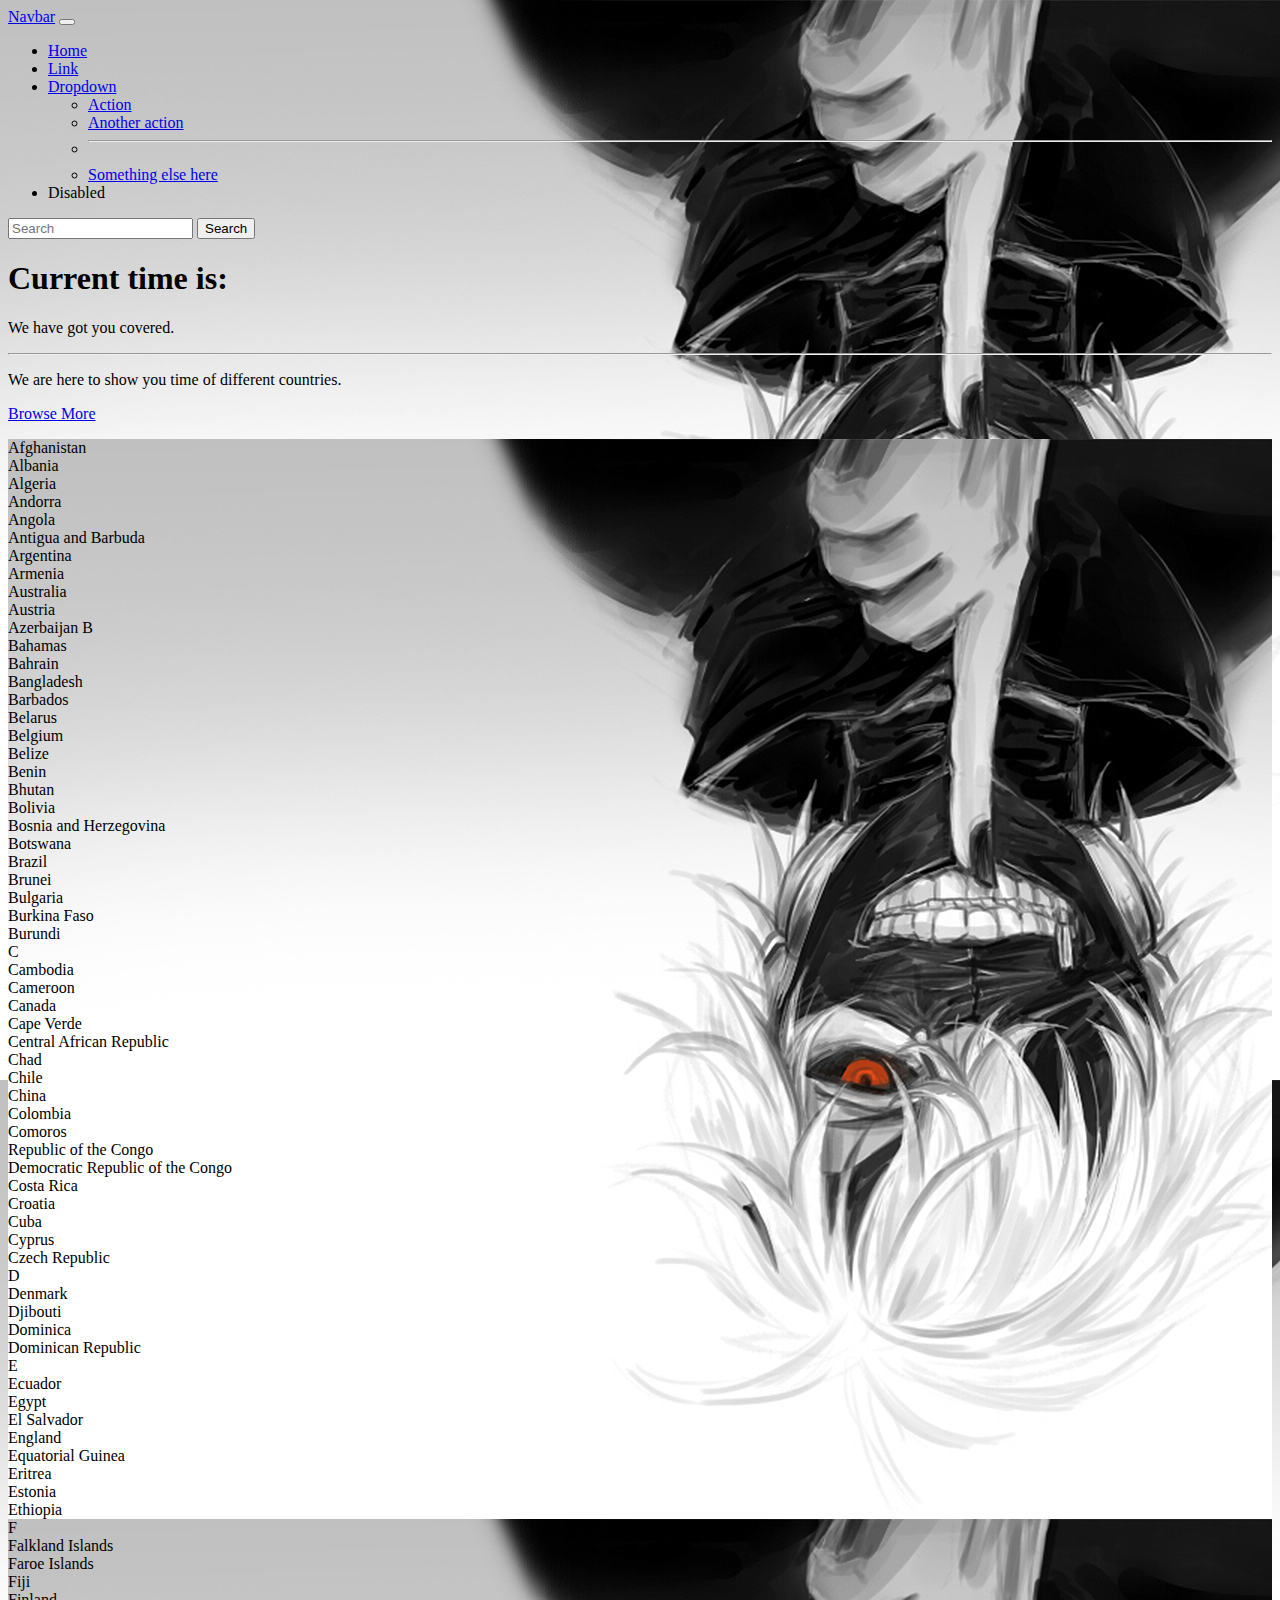
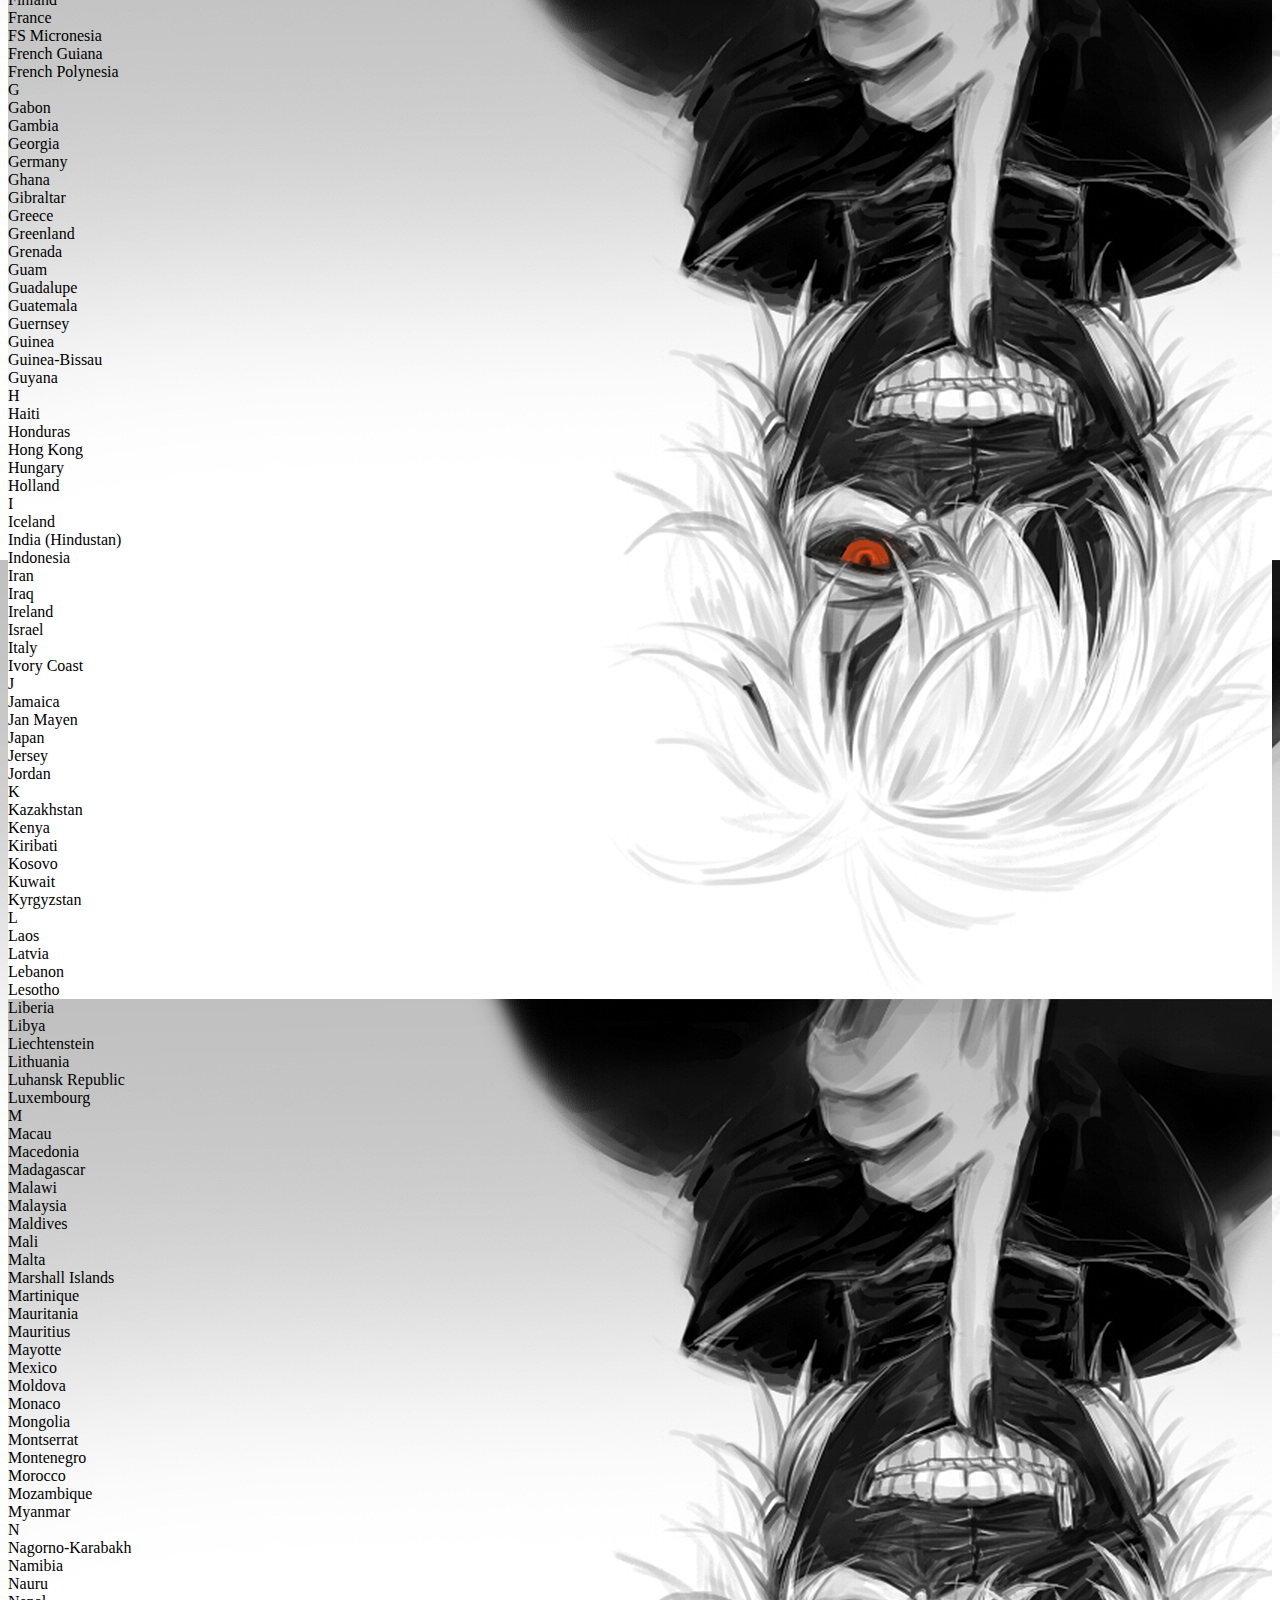
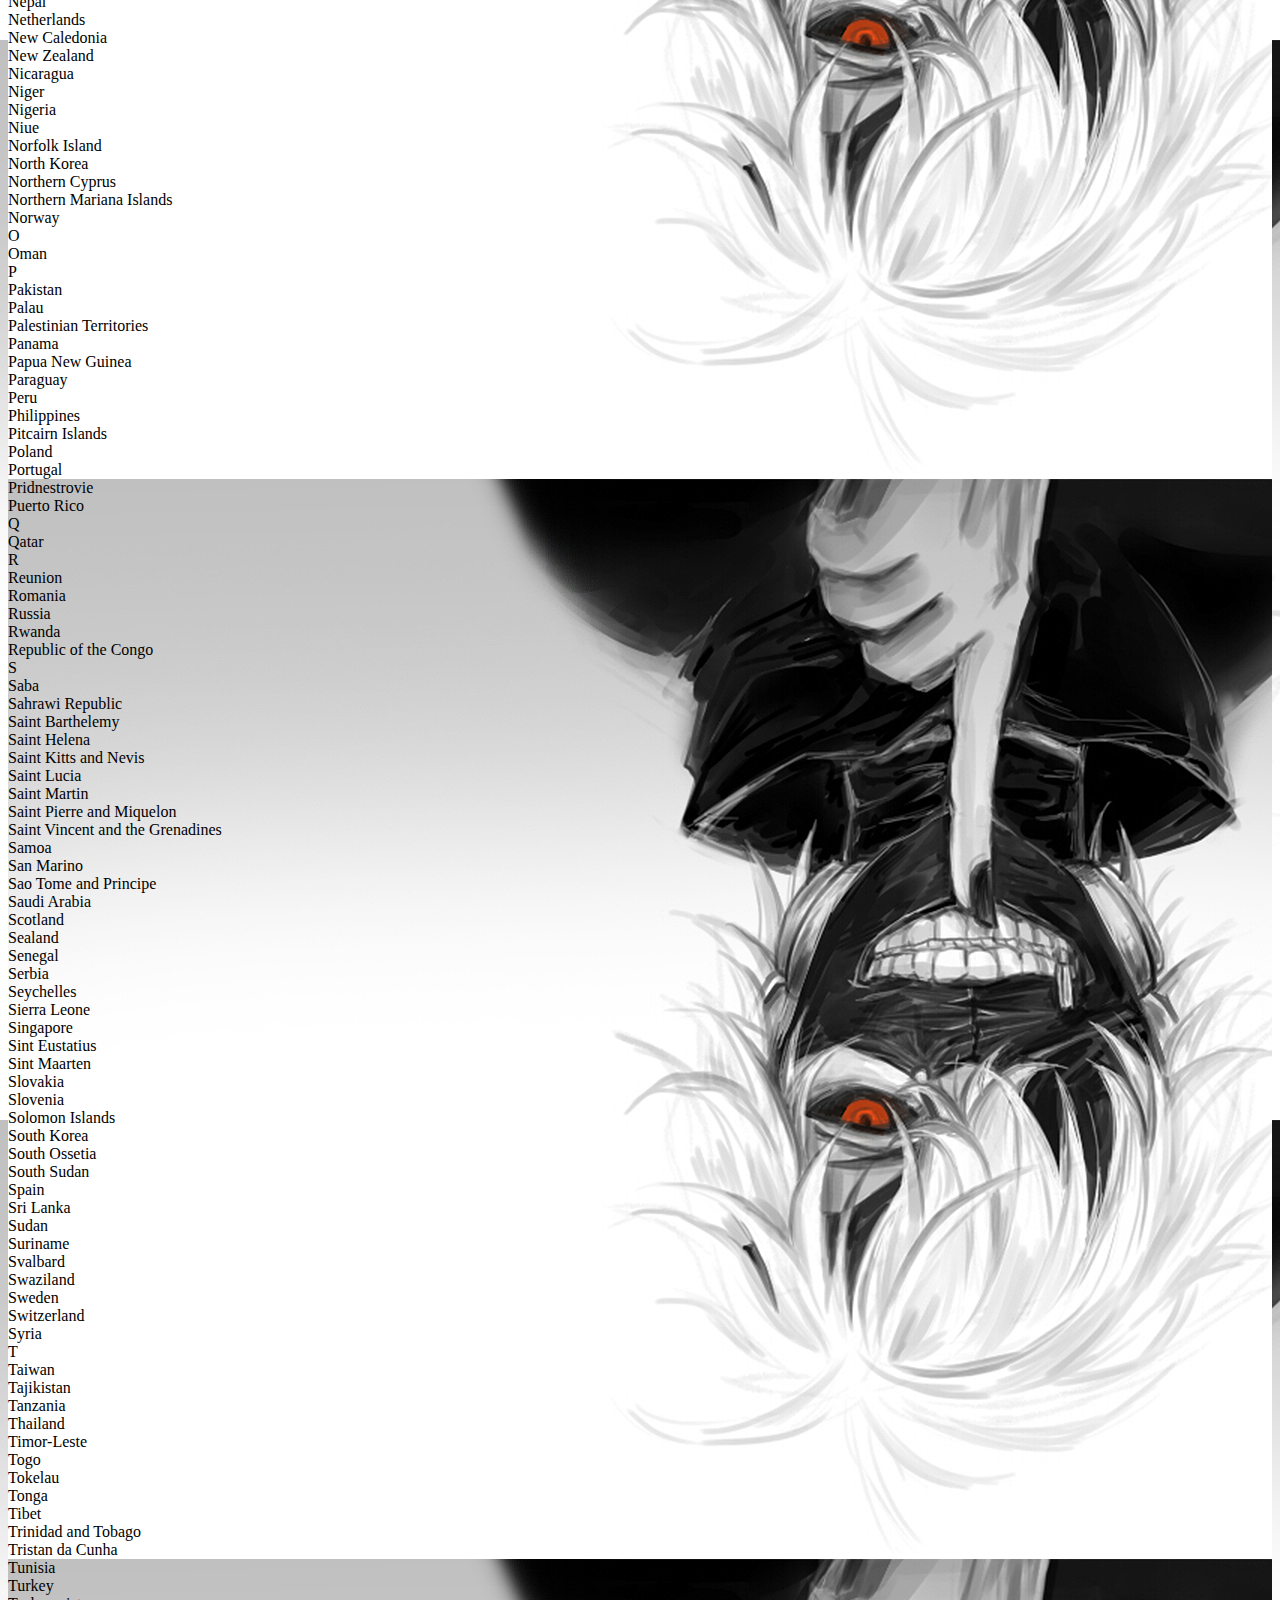
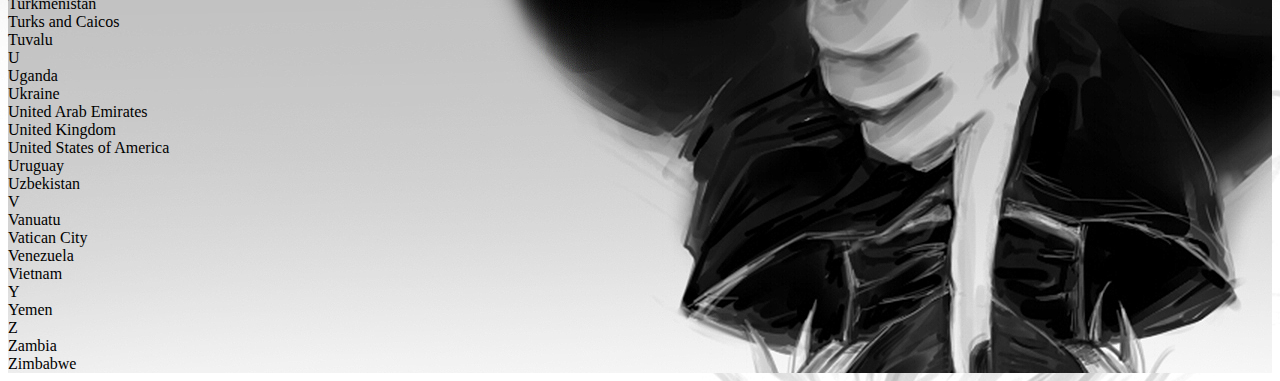
==== project1.html @ 2aa8fe81 "project1" ====
<!DOCTYPE html>
<html lang="en">
  <head>
    <meta charset="utf-8" />
    <meta name="viewport" content="width=device-width, initial-scale=1" />
    <title>Bootstrap demo</title>
    <link
      href="https://cdn.jsdelivr.net/npm/bootstrap@5.2.2/dist/css/bootstrap.min.css"
      rel="stylesheet"
      integrity="sha384-Zenh87qX5JnK2Jl0vWa8Ck2rdkQ2Bzep5IDxbcnCeuOxjzrPF/et3URy9Bv1WTRi"
      crossorigin="anonymous"
    />
    <script>
      let a;
      let date;
      let time;
      setInterval(() => {
        a = new Date();
        date = a.toLocaleDateString();
        time = a.getHours() + ":" + a.getMinutes() + ":" + a.getSeconds();
        document.getElementById("time").innerHTML = time + " on " + date;
      }, 1000);
    </script>
    <style>
        body{
           background-image:url(../545909.jpg);
        }
    </style>
  </head>
  <body>

    <nav class="navbar navbar-expand-lg bg-light">
      <div class="container-fluid">
        <a class="navbar-brand" href="#">Navbar</a>
        <button
          class="navbar-toggler"
          type="button"
          data-bs-toggle="collapse"
          data-bs-target="#navbarSupportedContent"
          aria-controls="navbarSupportedContent"
          aria-expanded="false"
          aria-label="Toggle navigation"
        >
          <span class="navbar-toggler-icon"></span>
        </button>
        <div class="collapse navbar-collapse" id="navbarSupportedContent">
          <ul class="navbar-nav me-auto mb-2 mb-lg-0">
            <li class="nav-item">
              <a class="nav-link active" aria-current="page" href="#">Home</a>
            </li>
            <li class="nav-item">
              <a class="nav-link" href="#">Link</a>
            </li>
            <li class="nav-item dropdown">
              <a
                class="nav-link dropdown-toggle"
                href="#"
                role="button"
                data-bs-toggle="dropdown"
                aria-expanded="false"
              >
                Dropdown
              </a>
              <ul class="dropdown-menu">
                <li><a class="dropdown-item" href="#">Action</a></li>
                <li><a class="dropdown-item" href="#">Another action</a></li>
                <li><hr class="dropdown-divider" /></li>
                <li>
                  <a class="dropdown-item" href="#">Something else here</a>
                </li>
              </ul>
            </li>
            <li class="nav-item">
              <a class="nav-link disabled">Disabled</a>
            </li>
          </ul>
          <form class="d-flex" role="search">
            <input
              class="form-control me-2"
              type="search"
              placeholder="Search"
              aria-label="Search"
            />
            <button class="btn btn-outline-success" type="submit">
              Search
            </button>
          </form>
        </div>
      </div>
    </nav>
    <div class="container my-4">
      <div class="jumbotron">
        <h1 class="display-4">Current time is: <span id="time"></span></h1>
        <p class="lead">We have got you covered.</p>
        <hr class="my-4" />
        <p>We are here to show you time of different countries.</p>
        <p>
            <a class="btn btn-primary" data-bs-toggle="collapse" href="#collapseExample" role="button" aria-expanded="false" aria-controls="collapseExample">
              Browse More
            </a>
            <!-- <button class="btn btn-primary" type="button" data-bs-toggle="collapse" data-bs-target="#collapseExample" aria-expanded="false" aria-controls="collapseExample">
            
            </button> -->
          </p>
          <div class="collapse" id="collapseExample">
            <div class="card card-body" style="background-image:url(../545909.jpg);">
                Afghanistan
            <br>Albania
            <br>Algeria
            <br>Andorra
            <br>Angola
            <br>Antigua and Barbuda
            <br>Argentina
            <br>Armenia
            <br>Australia
            <br>Austria
            <br>Azerbaijan
                B
            <br>Bahamas
            <br>Bahrain
            <br>Bangladesh
            <br>Barbados
            <br>Belarus
            <br>Belgium
            <br>Belize
            <br>Benin
            <br>Bhutan
            <br>Bolivia
            <br>Bosnia and Herzegovina
            <br>Botswana
            <br>Brazil
            <br>Brunei
            <br>Bulgaria
            <br>Burkina Faso
            <br>Burundi
            <br>C
            <br>Cambodia
            <br>Cameroon
            <br>Canada
            <br>Cape Verde
            <br>Central African Republic
            <br>Chad
            <br>Chile
            <br>China
            <br>Colombia
            <br>Comoros
            <br>Republic of the Congo
            <br>Democratic Republic of the Congo
            <br>Costa Rica
            <br>Croatia
            <br>Cuba
            <br>Cyprus
            <br>Czech Republic
            <br>D
            <br>Denmark
            <br>Djibouti
            <br>Dominica
            <br>Dominican Republic
            <br>E
            <br>Ecuador
            <br>Egypt
            <br>El Salvador
            <br>England
            <br>Equatorial Guinea
            <br>Eritrea
            <br>Estonia
            <br>Ethiopia
            <br>F
            <br>Falkland Islands
            <br>Faroe Islands
            <br>Fiji
            <br>Finland
            <br>France
            <br>FS Micronesia
            <br>French Guiana
            <br>French Polynesia
            <br>G
            <br>Gabon
            <br>Gambia
            <br>Georgia
            <br>Germany
            <br>Ghana
            <br>Gibraltar
            <br>Greece
            <br>Greenland
            <br>Grenada
            <br>Guam
            <br>Guadalupe
            <br>Guatemala
            <br>Guernsey
            <br>Guinea
            <br>Guinea-Bissau
            <br>Guyana
            <br>H
            <br>Haiti
            <br>Honduras
            <br>Hong Kong
            <br>Hungary
            <br>Holland
            <br>I
            <br>Iceland
            <br>India (Hindustan)
            <br>Indonesia
            <br>Iran
            <br>Iraq
            <br>Ireland
            <br>Israel
            <br>Italy
            <br>Ivory Coast
            <br>J
            <br>Jamaica
            <br>Jan Mayen
            <br>Japan
            <br>Jersey
            <br>Jordan
            <br>K
            <br>Kazakhstan
            <br>Kenya
            <br>Kiribati
            <br>Kosovo
            <br>Kuwait
            <br>Kyrgyzstan
            <br>L
            <br>Laos
            <br>Latvia
            <br>Lebanon
            <br>Lesotho
            <br>Liberia
            <br>Libya
            <br>Liechtenstein
            <br>Lithuania
            <br>Luhansk Republic
            <br>Luxembourg
            <br>M
            <br>Macau
            <br>Macedonia
            <br>Madagascar
            <br>Malawi
            <br>Malaysia
            <br>Maldives
            <br>Mali
            <br>Malta
            <br>Marshall Islands
            <br>Martinique
            <br>Mauritania
            <br>Mauritius
            <br>Mayotte
            <br>Mexico
            <br>Moldova
            <br>Monaco
            <br>Mongolia
            <br>Montserrat
            <br>Montenegro
            <br>Morocco
            <br>Mozambique
            <br>Myanmar
            <br>N
            <br>Nagorno-Karabakh
            <br>Namibia
            <br>Nauru
            <br>Nepal
            <br>Netherlands
            <br>New Caledonia
            <br>New Zealand
            <br>Nicaragua
            <br>Niger
            <br>Nigeria
            <br>Niue
            <br>Norfolk Island
            <br>North Korea
            <br>Northern Cyprus
            <br>Northern Mariana Islands
            <br>Norway
            <br>O
            <br>Oman
            <br>P
            <br>Pakistan
            <br>Palau
            <br>Palestinian Territories
            <br>Panama
            <br>Papua New Guinea
            <br>Paraguay
            <br>Peru
            <br>Philippines
            <br>Pitcairn Islands
            <br>Poland
            <br>Portugal
            <br>Pridnestrovie
            <br>Puerto Rico
            <br>Q
            <br>Qatar
            <br>R
            <br>Reunion
            <br>Romania
            <br>Russia
            <br>Rwanda
            <br>Republic of the Congo
            <br>S
            <br>Saba
            <br>Sahrawi Republic
            <br>Saint Barthelemy
            <br>Saint Helena
            <br>Saint Kitts and Nevis
            <br>Saint Lucia
            <br>Saint Martin
            <br>Saint Pierre and Miquelon
            <br>Saint Vincent and the Grenadines
            <br>Samoa
            <br>San Marino
            <br>Sao Tome and Principe
            <br>Saudi Arabia
            <br>Scotland
            <br>Sealand
            <br>Senegal
            <br>Serbia
            <br>Seychelles
            <br>Sierra Leone
            <br>Singapore
            <br>Sint Eustatius
            <br>Sint Maarten
            <br>Slovakia
            <br>Slovenia
            <br>Solomon Islands
            <br>South Korea
            <br>South Ossetia
            <br>South Sudan
            <br>Spain
            <br>Sri Lanka
            <br>Sudan
            <br>Suriname
            <br>Svalbard
            <br>Swaziland
            <br>Sweden
            <br>Switzerland
            <br>Syria
            <br>T
            <br>Taiwan
            <br>Tajikistan
            <br>Tanzania
            <br>Thailand
            <br>Timor-Leste
            <br>Togo
            <br>Tokelau
            <br>Tonga
            <br>Tibet
            <br>Trinidad and Tobago
            <br>Tristan da Cunha
            <br>Tunisia
            <br>Turkey
            <br>Turkmenistan
            <br>Turks and Caicos
            <br>Tuvalu
            <br>U
            <br>Uganda
            <br>Ukraine
            <br>United Arab Emirates
            <br>United Kingdom
            <br>United States of America
            <br>Uruguay
            <br>Uzbekistan
            <br>V
            <br>Vanuatu
            <br>Vatican City
            <br>Venezuela
            <br>Vietnam
            <br>Y
            <br>Yemen
            <br>Z
            <br>Zambia
            <br>Zimbabwe
          </div>
      </div>
    </div>

    <script
      src="https://cdn.jsdelivr.net/npm/bootstrap@5.2.2/dist/js/bootstrap.bundle.min.js"
      integrity="sha384-OERcA2EqjJCMA+/3y+gxIOqMEjwtxJY7qPCqsdltbNJuaOe923+mo//f6V8Qbsw3"
      crossorigin="anonymous"
    ></script>
  </body>
</html>
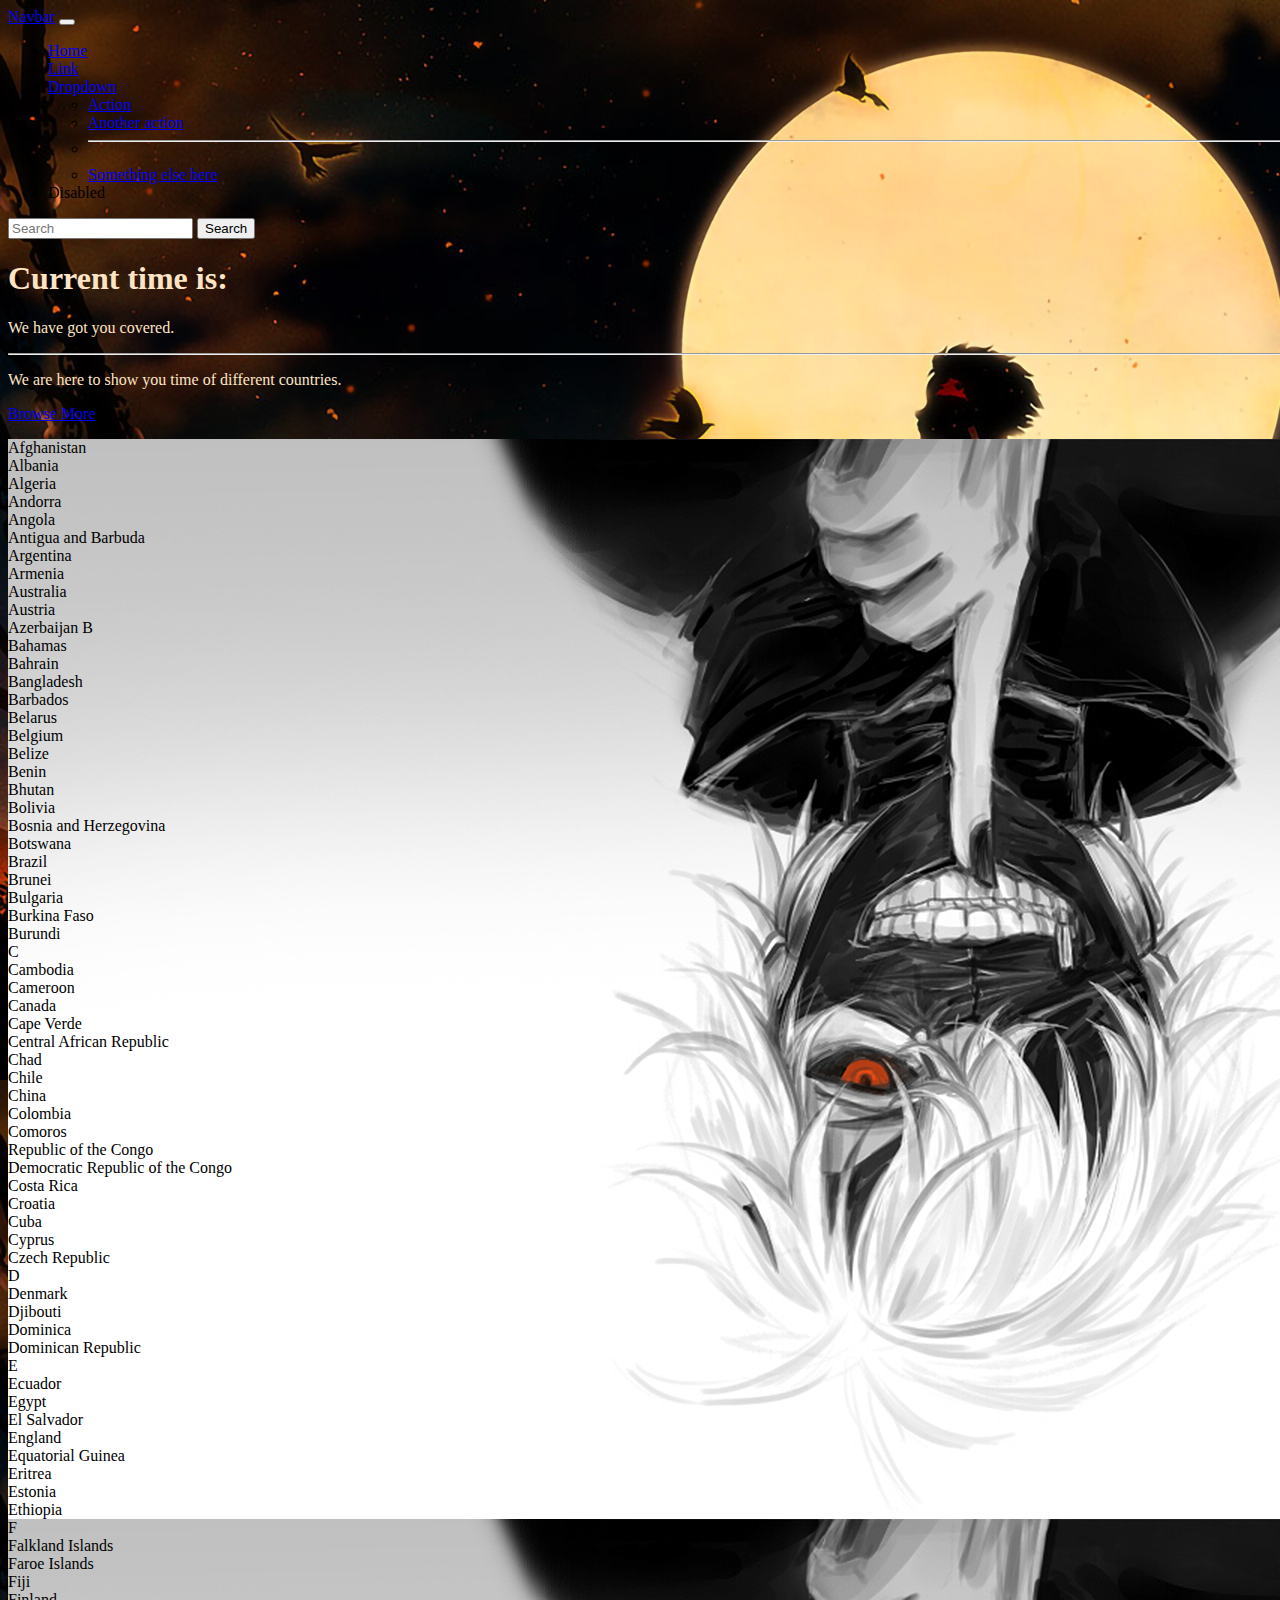
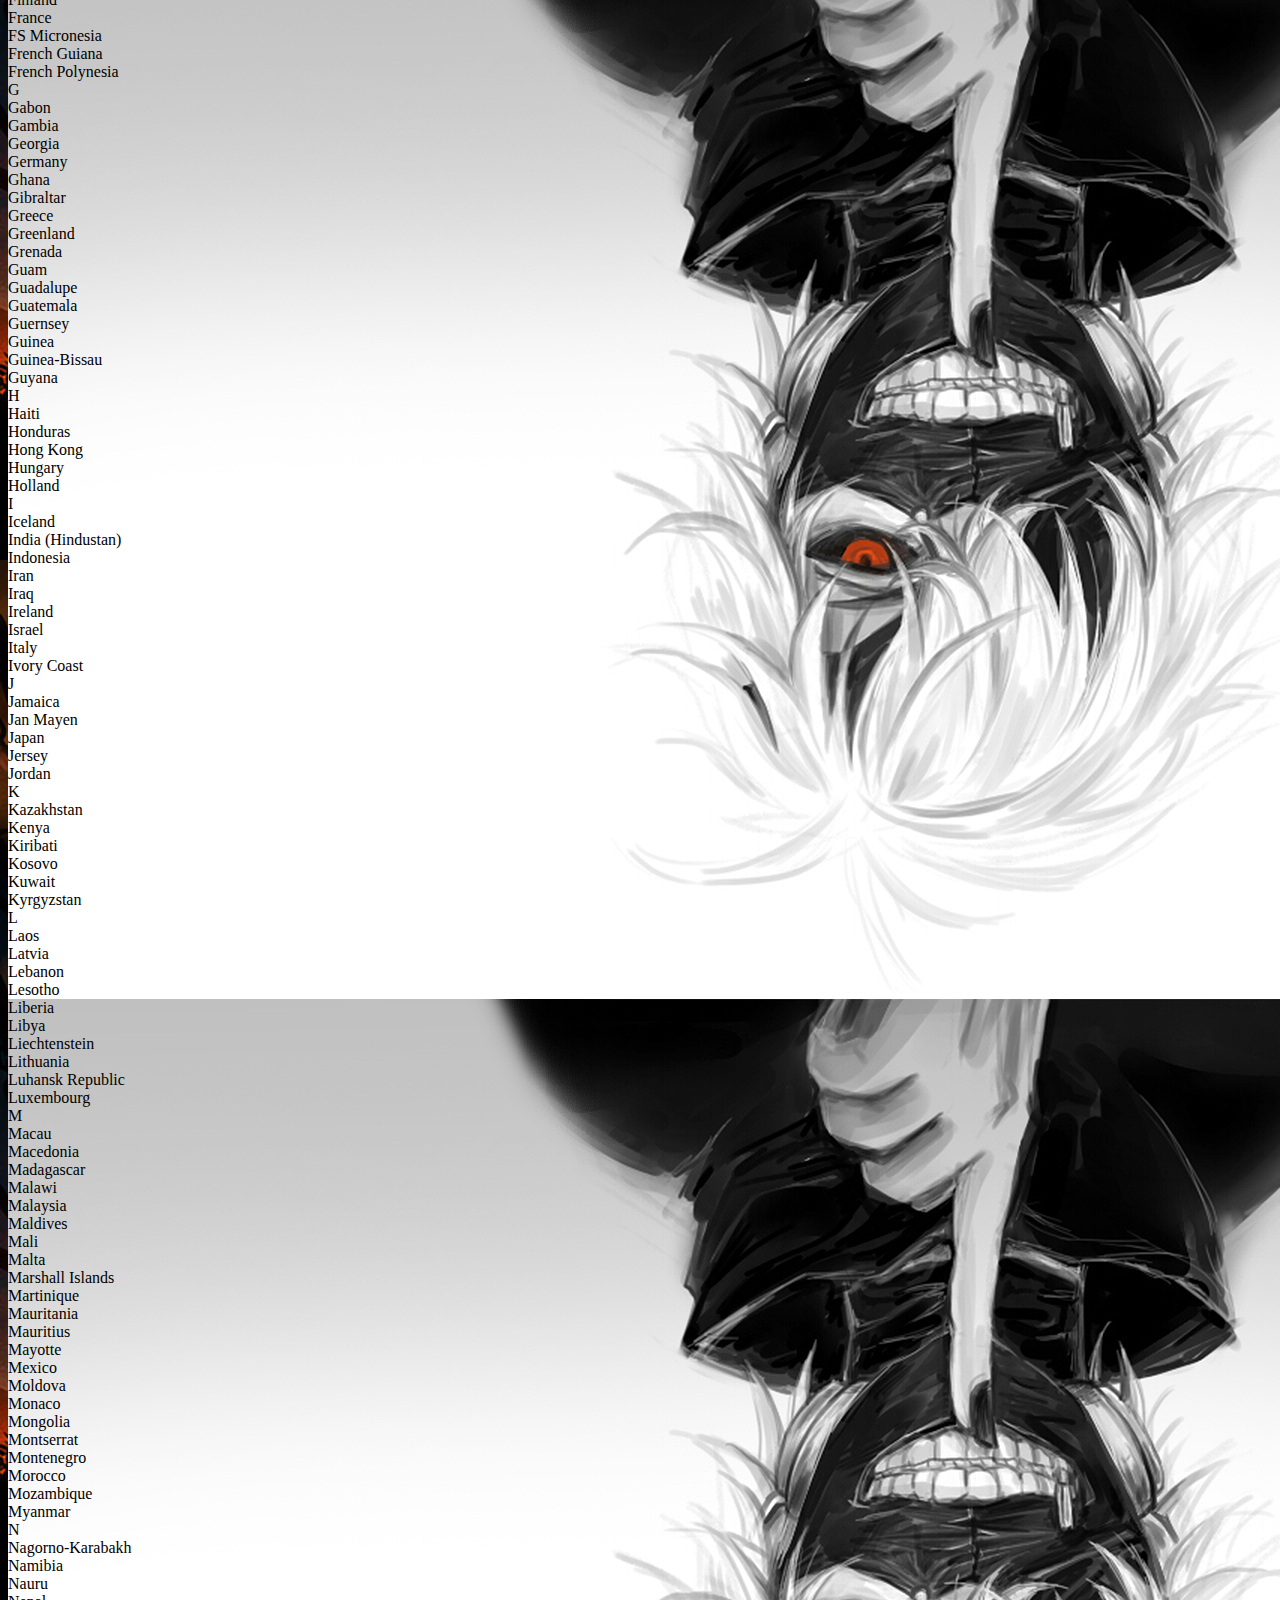
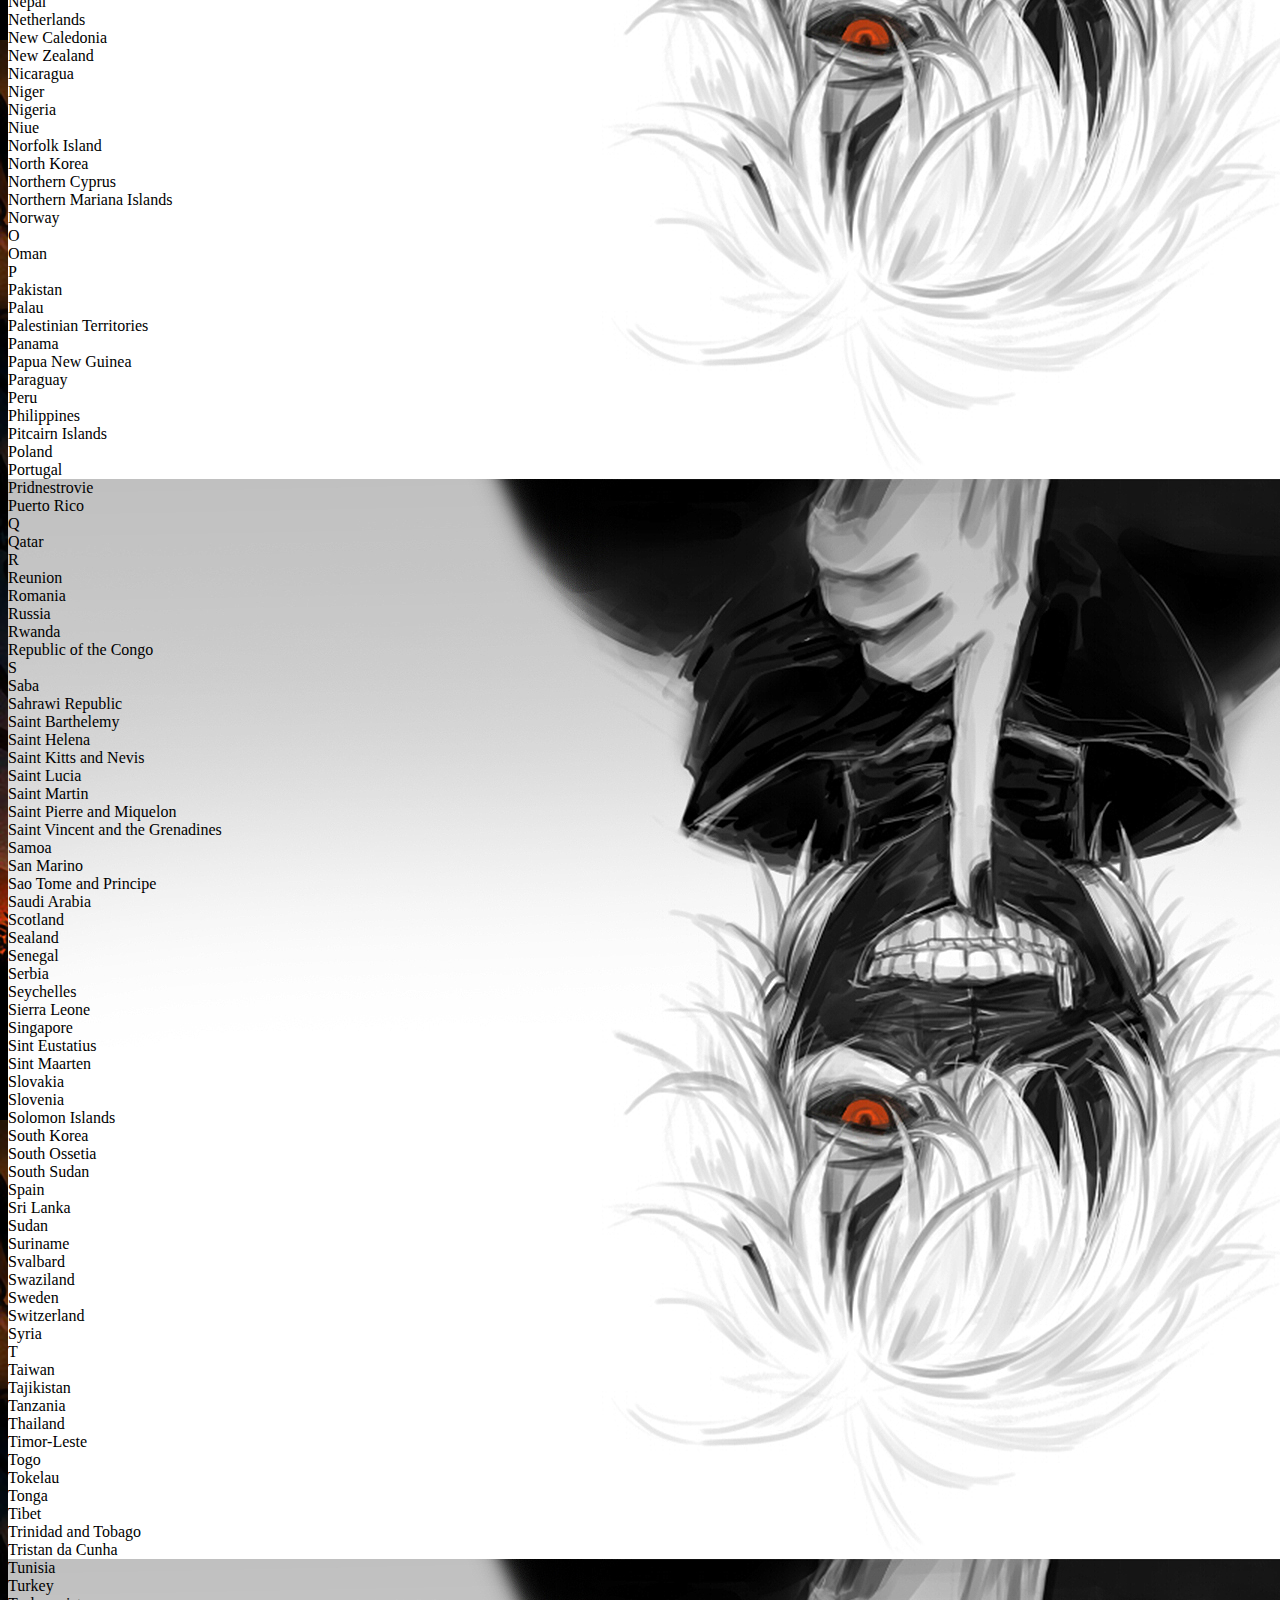
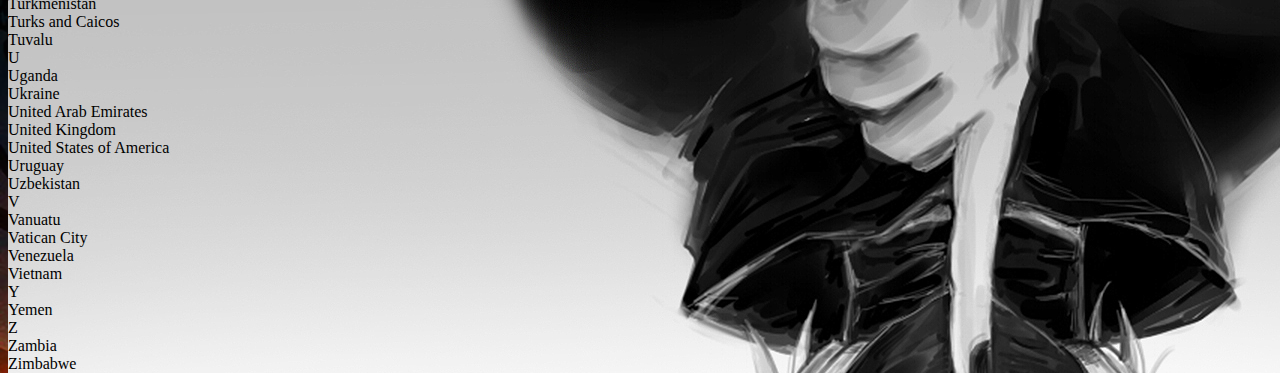
==== commit 399a1cb0: "new changes" ====
--- a/project1.html
+++ b/project1.html
@@ -3,7 +3,8 @@
   <head>
     <meta charset="utf-8" />
     <meta name="viewport" content="width=device-width, initial-scale=1" />
-    <title>Bootstrap demo</title>
+    <title>Clock</title>
+    <link href="../Projects/737400.jpg" rel="icon">
     <link
       href="https://cdn.jsdelivr.net/npm/bootstrap@5.2.2/dist/css/bootstrap.min.css"
       rel="stylesheet"
@@ -23,13 +24,19 @@
     </script>
     <style>
         body{
-           background-image:url(../545909.jpg);
+           background-image:url(../1079546.png);
+           width: 1345px;
+           height: 900px;
+        }
+        #time{
+          text-shadow: 3px 1px;
+          color:brown
         }
     </style>
   </head>
   <body>
 
-    <nav class="navbar navbar-expand-lg bg-light">
+    <nav class="navbar navbar-expand-lg bg-light" >
       <div class="container-fluid">
         <a class="navbar-brand" href="#">Navbar</a>
         <button
@@ -90,12 +97,12 @@
     </nav>
     <div class="container my-4">
       <div class="jumbotron">
-        <h1 class="display-4">Current time is: <span id="time"></span></h1>
-        <p class="lead">We have got you covered.</p>
-        <hr class="my-4" />
-        <p>We are here to show you time of different countries.</p>
+        <h1 class="display-4" style="color:bisque;">Current time is: <span id="time"></span></h1>
+        <p class="lead"style="color:bisque;">We have got you covered.</p>
+        <hr class="my-4" style="color:bisque;" />
+        <p style="color:bisque;">We are here to show you time of different countries.</p>
         <p>
-            <a class="btn btn-primary" data-bs-toggle="collapse" href="#collapseExample" role="button" aria-expanded="false" aria-controls="collapseExample">
+            <a class="btn btn-primary" data-bs-toggle="collapse" href="#collapseExample" role="button" aria-expanded="false" aria-controls="collapseExample" >
               Browse More
             </a>
             <!-- <button class="btn btn-primary" type="button" data-bs-toggle="collapse" data-bs-target="#collapseExample" aria-expanded="false" aria-controls="collapseExample">
